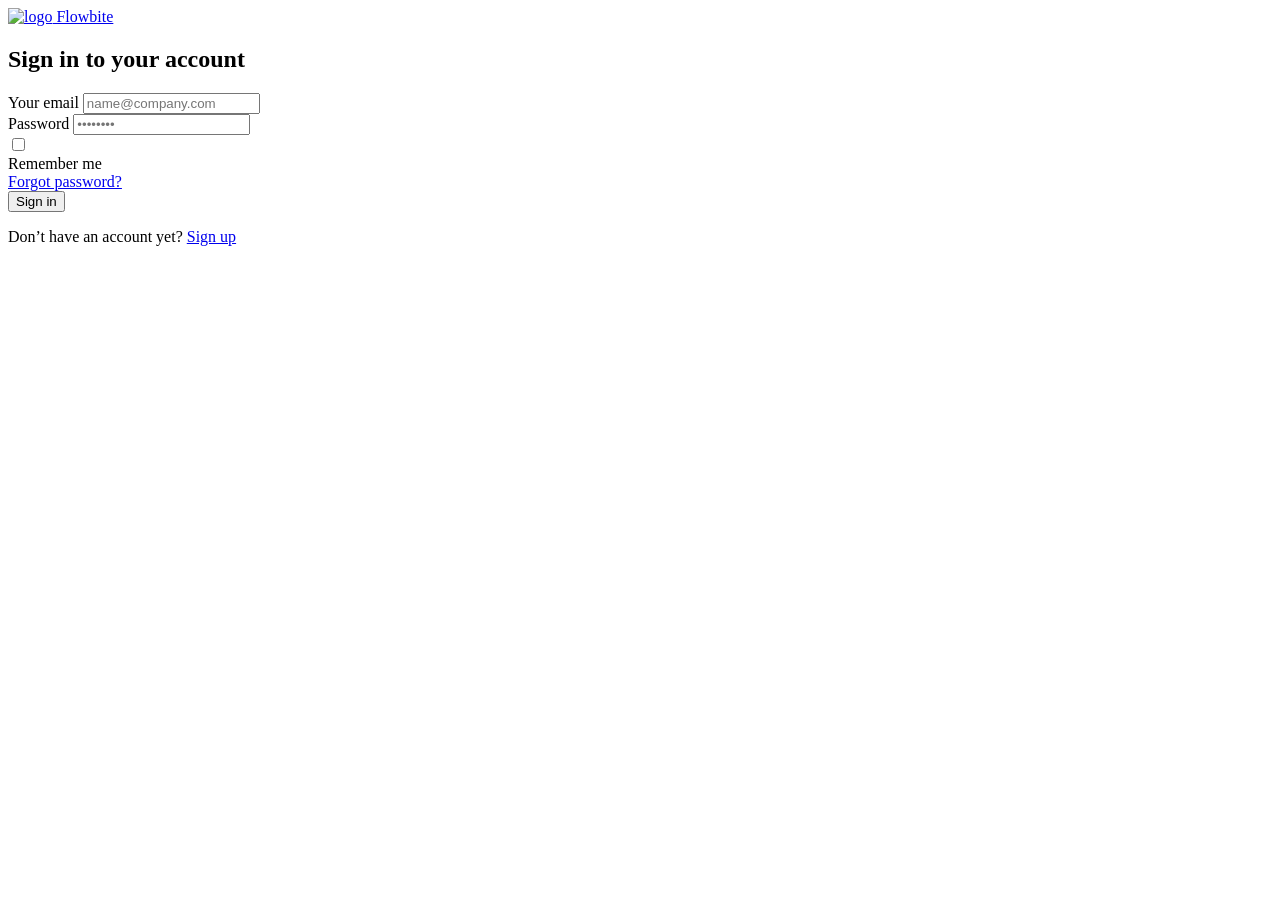
==== login.html @ 06aa6a0e "Created login form not done" ====
<!DOCTYPE html>
<html lang="en">
<head>
    <meta charset="UTF-8">
    <meta name="viewport" content="width=device-width, initial-scale=1.0">
    <script src="https://cdn.tailwindcss.com"></script>
    <script src="tailwind.config.js"></script>
    <script src="login.js"></script>
    <title>Tailwind + Flowbite</title>
</head>
<body>
    <section class="bg-gray-50 dark:bg-gray-900">
  <div class="flex flex-col items-center justify-center px-6 py-8 mx-auto md:h-screen lg:py-0">
      <a href="#" class="flex items-center mb-6 text-2xl font-semibold text-gray-900 dark:text-white">
          <img class="w-8 h-8 mr-2" src="https://flowbite.s3.amazonaws.com/blocks/marketing-ui/logo.svg" alt="logo">
          Flowbite    
      </a>
      <div class="w-full bg-white rounded-lg shadow dark:border md:mt-0 sm:max-w-md xl:p-0 dark:bg-gray-800 dark:border-gray-700">
          <div class="p-6 space-y-4 md:space-y-6 sm:p-8">
              <h1 class="text-xl font-bold leading-tight tracking-tight text-gray-900 md:text-2xl dark:text-white">
                  Sign in to your account
              </h1>
              <form class="space-y-4 md:space-y-6" action="#">
                  <div>
                      <label for="email" class="block mb-2 text-sm font-medium text-gray-900 dark:text-white">Your email</label>
                      <input type="email" name="email" id="email" class="bg-gray-50 border border-gray-300 text-gray-900 rounded-lg focus:ring-primary-600 focus:border-primary-600 block w-full p-2.5 dark:bg-gray-700 dark:border-gray-600 dark:placeholder-gray-400 dark:text-white dark:focus:ring-blue-500 dark:focus:border-blue-500" placeholder="name@company.com" required="">
                  </div>
                  <div>
                      <label for="password" class="block mb-2 text-sm font-medium text-gray-900 dark:text-white">Password</label>
                      <input type="password" name="password" id="password" placeholder="••••••••" class="bg-gray-50 border border-gray-300 text-gray-900 rounded-lg focus:ring-primary-600 focus:border-primary-600 block w-full p-2.5 dark:bg-gray-700 dark:border-gray-600 dark:placeholder-gray-400 dark:text-white dark:focus:ring-blue-500 dark:focus:border-blue-500" required="">
                  </div>
                  <div class="flex items-center justify-between">
                      <div class="flex items-start">
                          <div class="flex items-center h-5">
                            <input id="remember" aria-describedby="remember" type="checkbox" class="w-4 h-4 border border-gray-300 rounded bg-gray-50 focus:ring-3 focus:ring-primary-300 dark:bg-gray-700 dark:border-gray-600 dark:focus:ring-primary-600 dark:ring-offset-gray-800" required="">
                          </div>
                          <div class="ml-3 text-sm">
                            <label for="remember" class="text-gray-500 dark:text-gray-300">Remember me</label>
                          </div>
                      </div>
                      <a href="#" class="text-sm font-medium text-primary-600 hover:underline dark:text-primary-500">Forgot password?</a>
                  </div>
                  <button type="button" class="w-full text-white bg-primary-600 hover:bg-primary-700 focus:ring-4 focus:outline-none focus:ring-primary-300 font-medium rounded-lg text-sm px-5 py-2.5 text-center dark:bg-primary-600 dark:hover:bg-primary-700 dark:focus:ring-primary-800">Sign in</button>
                  <p class="text-sm font-light text-gray-500 dark:text-gray-400">
                      Don’t have an account yet? <a href="#" class="font-medium text-primary-600 hover:underline dark:text-primary-500">Sign up</a>
                  </p>
                  
              </form>
          </div>
      </div>
  </div>
</section>


    <script src="https://cdnjs.cloudflare.com/ajax/libs/flowbite/2.1.1/flowbite.min.js"></script>
</body>
</html>
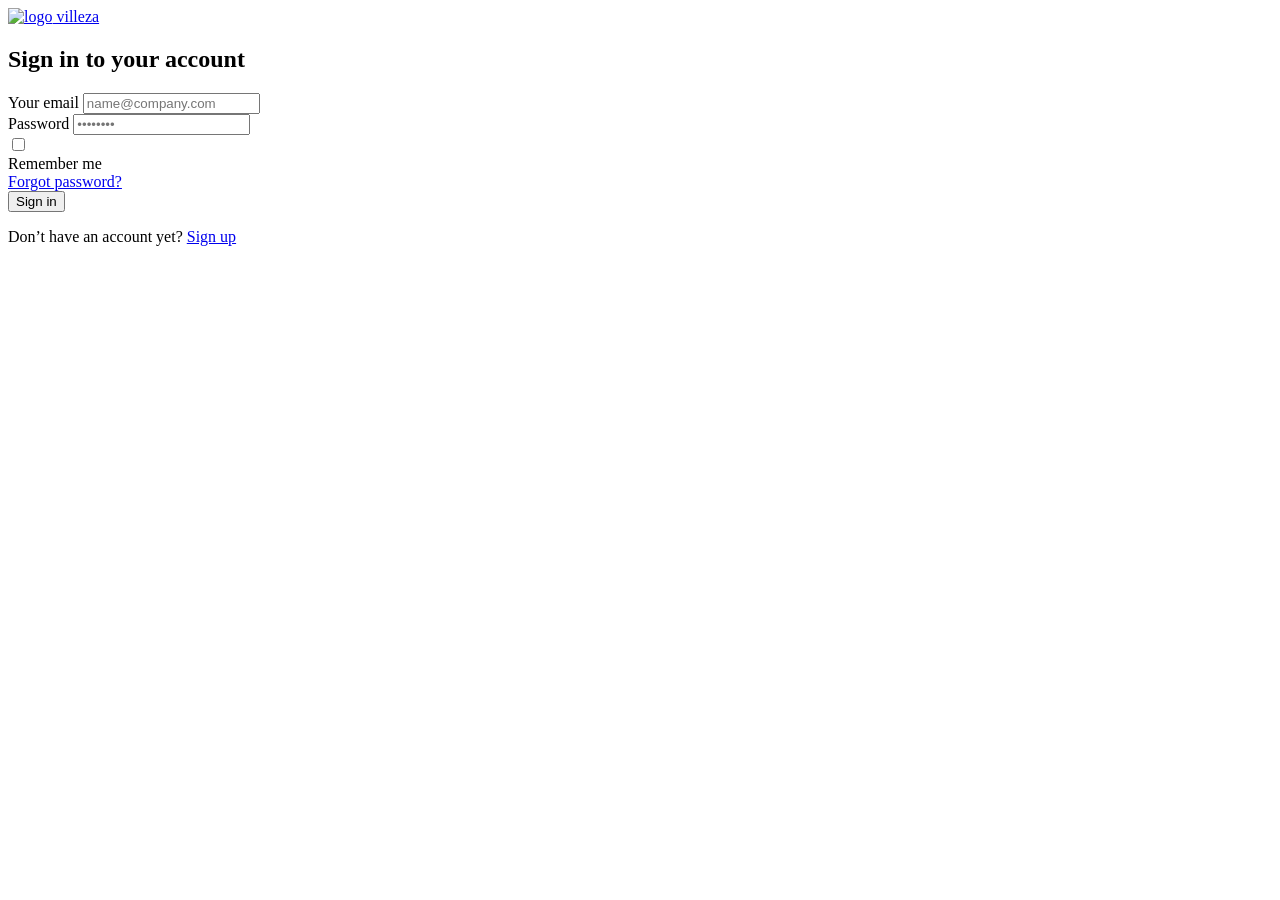
==== commit 0365b086: "Password & email both correct" ====
--- a/login.html
+++ b/login.html
@@ -9,11 +9,12 @@
     <title>Tailwind + Flowbite</title>
 </head>
 <body>
+
     <section class="bg-gray-50 dark:bg-gray-900">
   <div class="flex flex-col items-center justify-center px-6 py-8 mx-auto md:h-screen lg:py-0">
       <a href="#" class="flex items-center mb-6 text-2xl font-semibold text-gray-900 dark:text-white">
           <img class="w-8 h-8 mr-2" src="https://flowbite.s3.amazonaws.com/blocks/marketing-ui/logo.svg" alt="logo">
-          Flowbite    
+         villeza    
       </a>
       <div class="w-full bg-white rounded-lg shadow dark:border md:mt-0 sm:max-w-md xl:p-0 dark:bg-gray-800 dark:border-gray-700">
           <div class="p-6 space-y-4 md:space-y-6 sm:p-8">
@@ -40,11 +41,10 @@
                       </div>
                       <a href="#" class="text-sm font-medium text-primary-600 hover:underline dark:text-primary-500">Forgot password?</a>
                   </div>
-                  <button type="button" class="w-full text-white bg-primary-600 hover:bg-primary-700 focus:ring-4 focus:outline-none focus:ring-primary-300 font-medium rounded-lg text-sm px-5 py-2.5 text-center dark:bg-primary-600 dark:hover:bg-primary-700 dark:focus:ring-primary-800">Sign in</button>
+                  <button type="button" onclick =" signIn ()" class=" w-full text-white bg-primary-600 hover:bg-primary-700 focus:ring-4 focus:outline-none focus:ring-primary-300 font-medium rounded-lg text-sm px-5 py-2.5 text-center dark:bg-primary-600 dark:hover:bg-primary-700 dark:focus:ring-primary-800">Sign in</button>
                   <p class="text-sm font-light text-gray-500 dark:text-gray-400">
                       Don’t have an account yet? <a href="#" class="font-medium text-primary-600 hover:underline dark:text-primary-500">Sign up</a>
                   </p>
-                  
               </form>
           </div>
       </div>
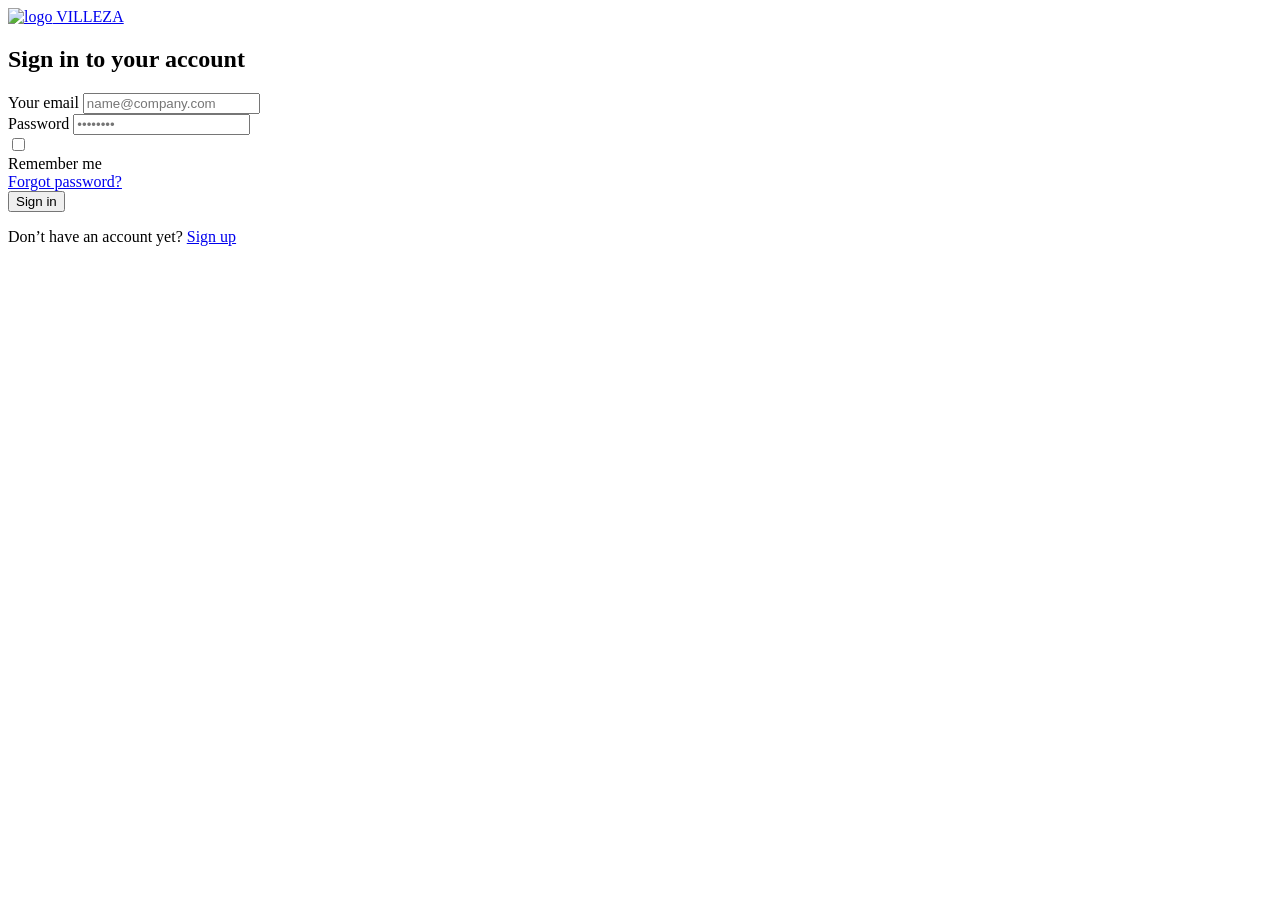
==== commit b60ec551: "Update login.html" ====
--- a/login.html
+++ b/login.html
@@ -14,7 +14,7 @@
   <div class="flex flex-col items-center justify-center px-6 py-8 mx-auto md:h-screen lg:py-0">
       <a href="#" class="flex items-center mb-6 text-2xl font-semibold text-gray-900 dark:text-white">
           <img class="w-8 h-8 mr-2" src="https://flowbite.s3.amazonaws.com/blocks/marketing-ui/logo.svg" alt="logo">
-         villeza    
+         VILLEZA   
       </a>
       <div class="w-full bg-white rounded-lg shadow dark:border md:mt-0 sm:max-w-md xl:p-0 dark:bg-gray-800 dark:border-gray-700">
           <div class="p-6 space-y-4 md:space-y-6 sm:p-8">
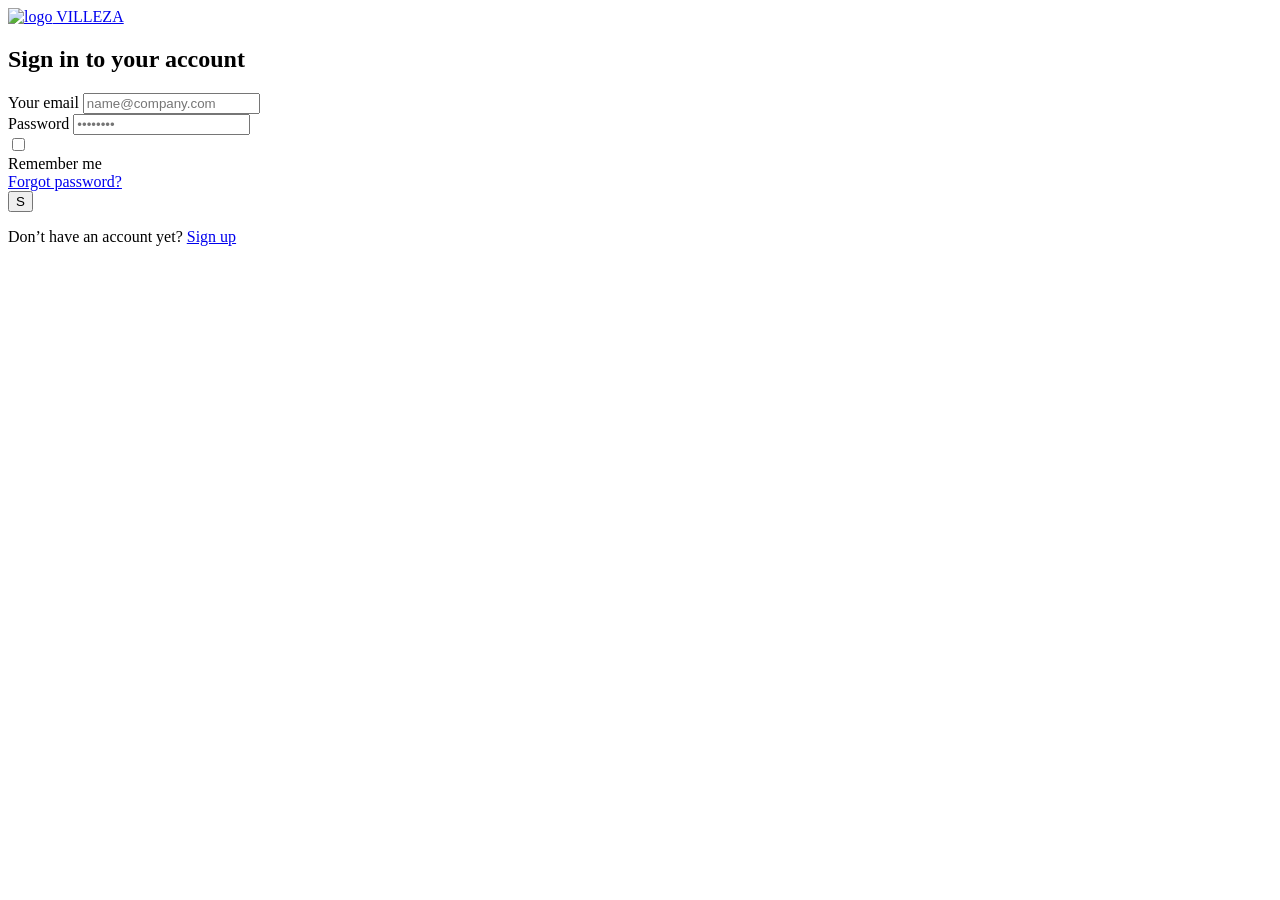
==== commit 06583428: "HANDSONEXAM" ====
--- a/login.html
+++ b/login.html
@@ -41,7 +41,7 @@
                       </div>
                       <a href="#" class="text-sm font-medium text-primary-600 hover:underline dark:text-primary-500">Forgot password?</a>
                   </div>
-                  <button type="button" onclick =" signIn ()" class=" w-full text-white bg-primary-600 hover:bg-primary-700 focus:ring-4 focus:outline-none focus:ring-primary-300 font-medium rounded-lg text-sm px-5 py-2.5 text-center dark:bg-primary-600 dark:hover:bg-primary-700 dark:focus:ring-primary-800">Sign in</button>
+                  <button type="button" onclick =" signIn ()" class=" w-full text-white bg-primary-600 hover:bg-primary-700 focus:ring-4 focus:outline-none focus:ring-primary-300 font-medium rounded-lg text-sm px-5 py-2.5 text-center dark:bg-primary-600 dark:hover:bg-primary-700 dark:focus:ring-primary-800">S</button>
                   <p class="text-sm font-light text-gray-500 dark:text-gray-400">
                       Don’t have an account yet? <a href="#" class="font-medium text-primary-600 hover:underline dark:text-primary-500">Sign up</a>
                   </p>
